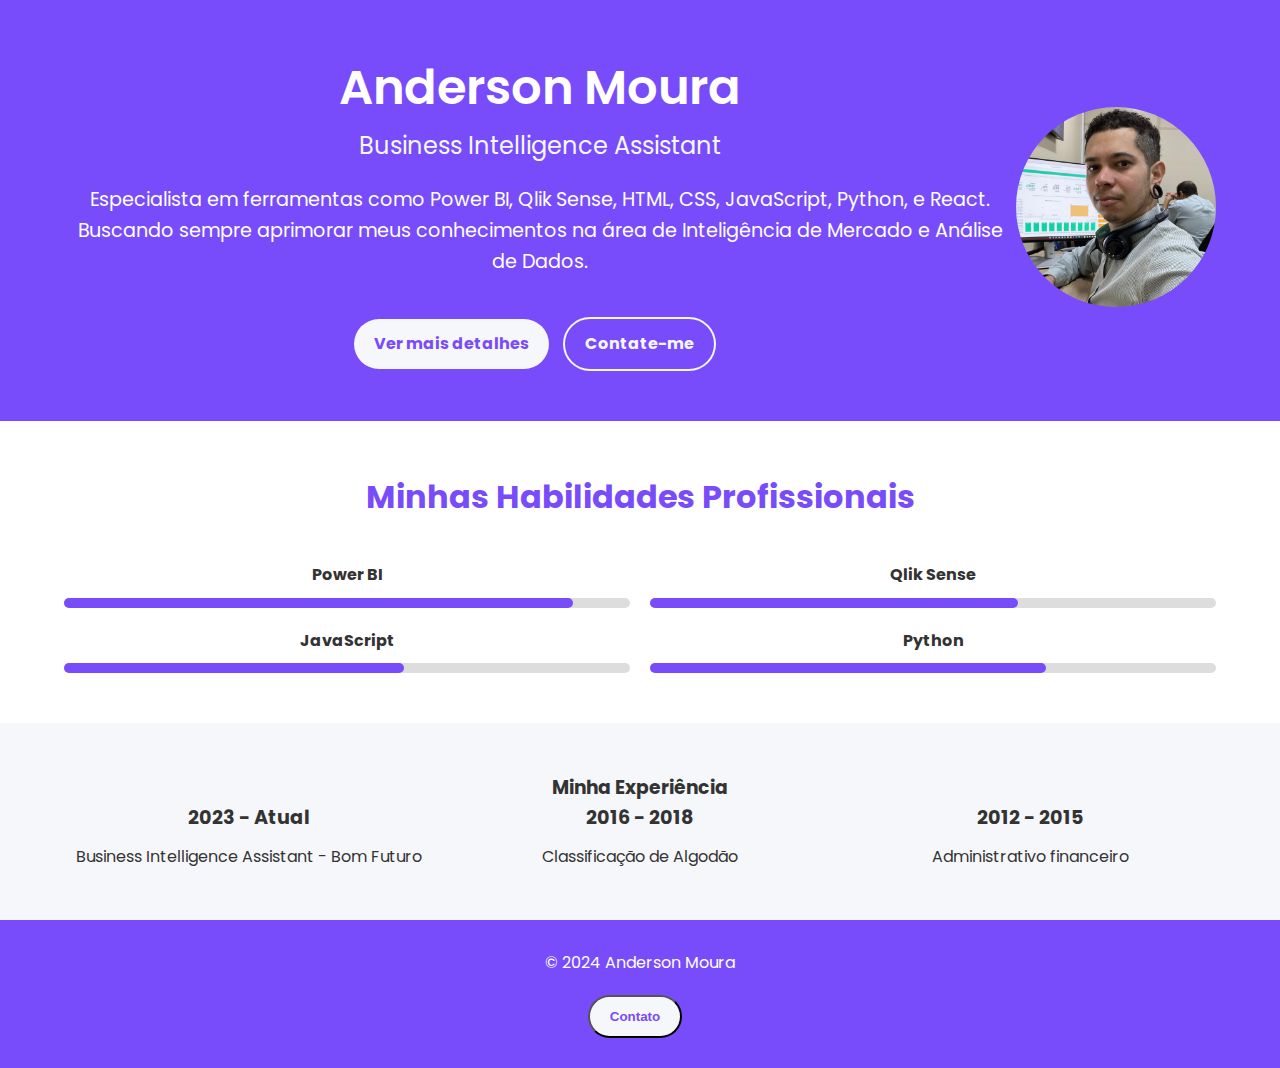
==== index.html @ acfe2e6c "Add files via upload" ====
<!DOCTYPE html>
<html lang="pt-br">

<head>
    <meta charset="UTF-8">
    <meta name="viewport" content="width=device-width, initial-scale=1.0">
    <title>Portfólio Anderson Moura</title>
    <link rel="stylesheet" href="styles.css">
    <link href="https://fonts.googleapis.com/css2?family=Poppins:wght@300;400;600&display=swap" rel="stylesheet">
</head>

<body>
    <header class="header">
        <div class="container header-content">
            <div class="intro">
                <h1>Anderson Moura</h1>
                <h2>Business Intelligence Assistant</h2>
                <p>Especialista em ferramentas como Power BI, Qlik Sense, HTML, CSS, JavaScript, Python, e React. Buscando sempre aprimorar meus conhecimentos na área de Inteligência de Mercado e Análise de Dados.</p>
                <a href="details.html" class="btn primary-btn">Ver mais detalhes</a>
                <a href="https://wa.me/5565999503724" class="btn secondary-btn">Contate-me</a>
            </div>
            <div class="profile-pic">
                <img src="profile-picture.jpg" alt="Anderson Moura">
            </div>
        </div>
    </header>

    <section class="skills">
        <div class="container">
            <h3>Minhas Habilidades Profissionais</h3>
            <div class="skills-wrapper">
                <div class="skill">
                    <h4>Power BI</h4>
                    <div class="progress-bar">
                        <div class="progress" style="width: 90%;"></div>
                    </div>
                </div>
                <div class="skill">
                    <h4>Qlik Sense</h4>
                    <div class="progress-bar">
                        <div class="progress" style="width: 65%;"></div>
                    </div>
                </div>
                <div class="skill">
                    <h4>JavaScript</h4>
                    <div class="progress-bar">
                        <div class="progress" style="width: 60%;"></div>
                    </div>
                </div>
                <div class="skill">
                    <h4>Python</h4>
                    <div class="progress-bar">
                        <div class="progress" style="width: 70%;"></div>
                    </div>
                </div>
            </div>
        </div>
    </section>

    <section class="experience">
        <div class="container">
            <h3>Minha Experiência</h3>
            <div class="timeline">
                <div class="timeline-item">
                    <h4>2023 - Atual</h4>
                    <p>Business Intelligence Assistant - Bom Futuro</p>
                </div>
                <div class="timeline-item">
                    <h4>2016 - 2018</h4>
                    <p>Classificação de Algodão</p>
                </div>
                <div class="timeline-item">
                    <h4>2012 - 2015</h4>
                    <p>Administrativo financeiro</p>
                </div>
            </div>
        </div>
    </section>

    <footer>
        <div class="container">
            <p>&copy; 2024 Anderson Moura</p>
            <button id="contactButton" class="btn primary-btn">Contato</button>
        </div>
    </footer>

    <!-- Modal de Contato -->
    <div id="contactModal" class="modal">
        <div class="modal-content">
            <span class="close">&times;</span>
            <h3>Contato</h3>
            <p>Email: andersonmoura.bi@icloud.com</p>
            <p>Telefone: (65) 99950-3724</p>
            <a href="https://wa.me/5565999503724" target="_blank" class="whatsapp-link">Entre em contato pelo WhatsApp</a>
        </div>
    </div>

    <script src="script.js"></script>
</body>

</html>
---- styles.css ----
* {
    margin: 0;
    padding: 0;
    box-sizing: border-box;
}

body {
    font-family: 'Poppins', sans-serif;
    background-color: #f6f7fb;
    color: #333;
    line-height: 1.6;
}

.container {
    width: 90%;
    margin: 0 auto;
    max-width: 1200px;
    height: 100%; /* Ajustando para 100% da altura */
}
.container_{
    border: dashed;
    border-color: #784cfb;
    border-width: 0.5px;
    border-radius: 20px;
    padding: 20px;
    box-sizing: border-box;
}
.header {
    background-color: #784cfb;
    color: #fff;
    padding: 50px 0;
    text-align: center;
}

.header-content {
    display: flex;
    justify-content: space-between;
    align-items: center;
}

.intro {
    flex: 1;
}

.intro h1 {
    font-size: 3em;
    font-weight: 600;
}

.intro h2 {
    font-size: 1.5em;
    font-weight: 400;
    color: #f6f7fb;
}

.intro p {
    margin: 20px 0;
    font-size: 1.2em;
}

.section {
    /* border: 1px dashed #784cfb; Alterando a cor da borda para a mesma do cabeçalho */
    padding: 30px; /* Padding aumentado para melhor visibilidade das bordas */
    margin-bottom: 20px; /* Espaçamento entre as seções */
    border-radius: 20px; Bordas arredondadas
    text-align: justify; /* Justificando o texto */
}

.highlight {
    font-weight: bold;
    color: #ffc60b; /* Cor para enfatizar palavras */
}

.btn {
    padding: 12px 20px;
    border-radius: 30px;
    text-decoration: none;
    font-weight: bold;
    display: inline-block;
    margin-right: 10px;
    margin-top: 20px;
}

.primary-btn {
    background-color: #f6f7fb;
    color: #784cfb;
}

.secondary-btn {
    background-color: transparent;
    border: 2px solid #f6f7fb;
    color: #f6f7fb;
}

.primary-btn:hover {
    background-color: #ddd;
}

.secondary-btn:hover {
    background-color: #784cfb;
    color: #f6f7fb;
    border-color: #f6f7fb;
}

.profile-pic img {
    border-radius: 50%;
    max-width: 200px;
    background-color: #f7f7f7;
}

.skills {
    background-color: #fff;
    padding: 50px 0;
    text-align: center;
}

.skills h3 {
    font-size: 2em;
    color: #784cfb;
    margin-bottom: 40px;
}

.skills-wrapper {
    display: grid;
    grid-template-columns: repeat(2, 1fr);
    gap: 20px;
}

.skill h4 {
    margin-bottom: 10px;
}

.progress-bar {
    background-color: #ddd;
    height: 10px;
    border-radius: 5px;
}

.progress {
    height: 100%;
    background-color: #784cfb;
    border-radius: 5px;
}

.experience {
    background-color: #f6f7fb;
    padding: 50px 0;
    text-align: center;
}

.timeline {
    display: grid;
    grid-template-columns: repeat(3, 1fr);
    gap: 20px;
}

.timeline-item h4 {
    font-size: 1.2em;
    margin-bottom: 10px;
}

footer {
    background-color: #784cfb;
    color: #fff;
    padding: 30px 0;
    text-align: center;
}

.back-to-top {
    display: block;
    margin: 20px auto;
    padding: 12px 20px;
    background-color: #007bff;
    color: #fff;
    border: none;
    border-radius: 5px;
    cursor: pointer;
    text-align: center;
}

.back-to-top:hover {
    background-color: #0056b3;
}

/* Modal styles */
.modal {
    display: none;
    position: fixed;
    z-index: 1;
    left: 0;
    top: 0;
    width: 100%;
    height: 100%;
    background-color: rgba(0, 0, 0, 0.5);
}

.modal-content {
    background-color: #fff;
    margin: 15% auto;
    padding: 20px;
    border-radius: 10px;
    width: 80%;
    max-width: 500px;
}

.close {
    color: #aaa;
    float: right;
    font-size: 28px;
    font-weight: bold;
}

.close:hover {
    color: #000;
}

.whatsapp-link {
    display: inline-block;
    margin-top: 15px;
    padding: 10px;
    background-color: #25d366;
    color: white;
    text-decoration: none;
    border-radius: 5px;
}

.whatsapp-link:hover {
    background-color: #1da853;
}

body::-webkit-scrollbar {
    width: 12px;               /* width of the entire scrollbar */
  }
  
  body::-webkit-scrollbar-track {
    background: #FFF;        /* color of the tracking area */
  }
  
  body::-webkit-scrollbar-thumb {
    background-color: #784cfb;    /* color of the scroll thumb */
    border-radius: 20px;       /* roundness of the scroll thumb */
    border: 3px solid rgb(255, 255, 255);  /* creates padding around scroll thumb */
  }
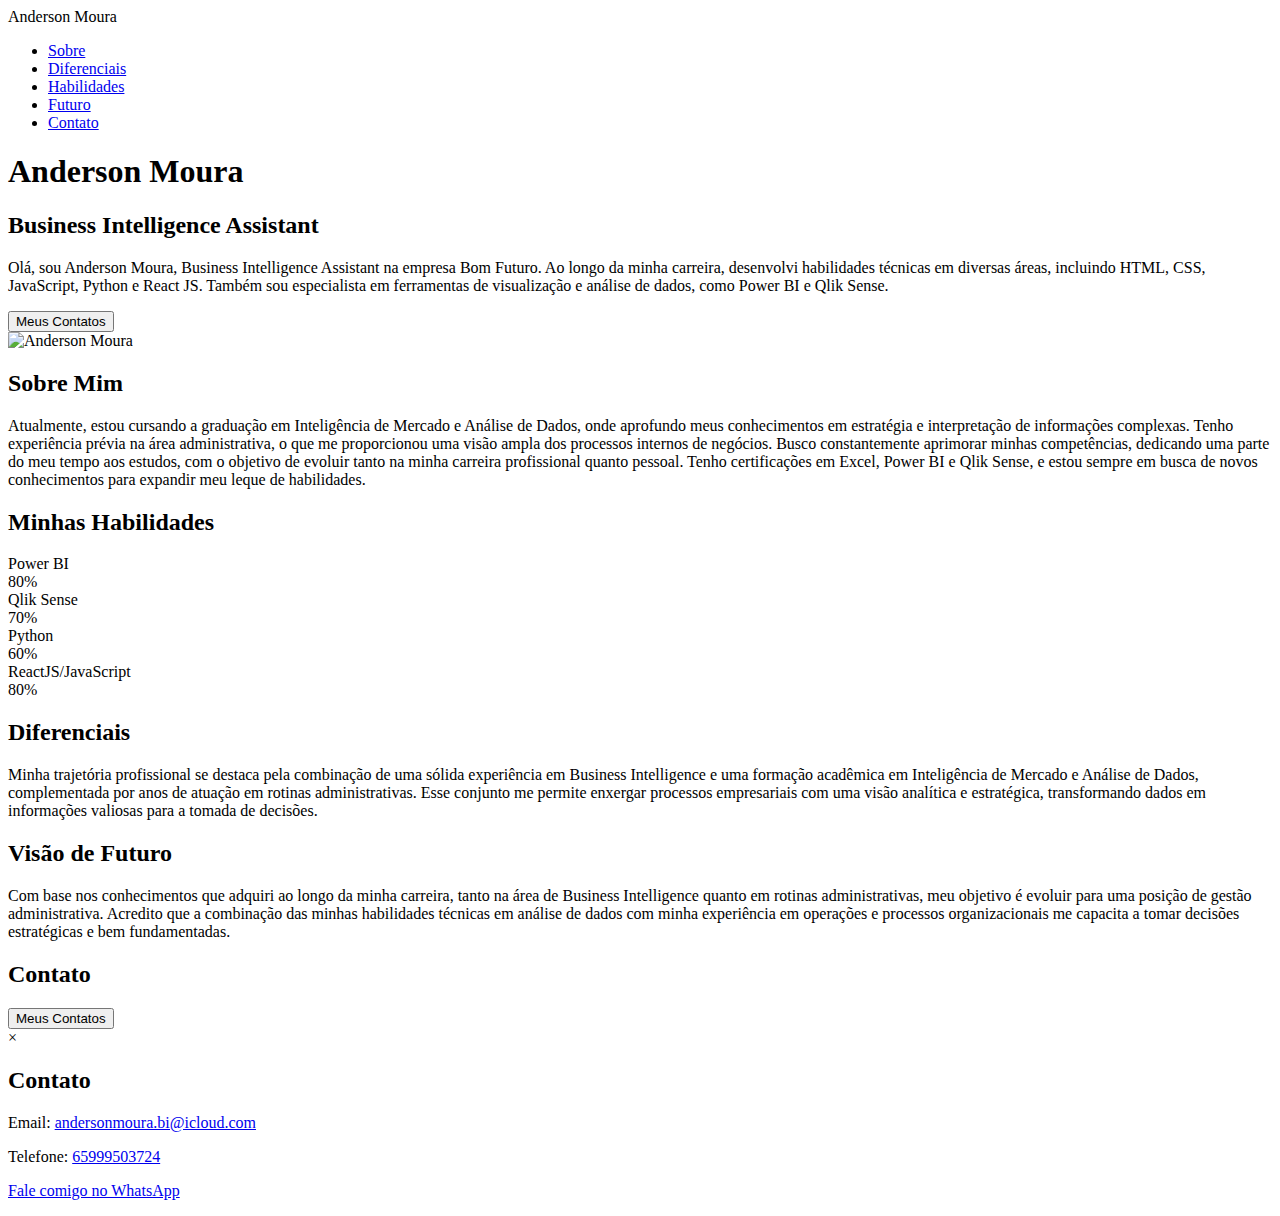
==== commit 7e8a9f26: "Update index.html" ====
--- a/index.html
+++ b/index.html
@@ -1,101 +1,107 @@
 <!DOCTYPE html>
 <html lang="pt-br">
-
 <head>
     <meta charset="UTF-8">
     <meta name="viewport" content="width=device-width, initial-scale=1.0">
-    <title>Portfólio Anderson Moura</title>
-    <link rel="stylesheet" href="styles.css">
-    <link href="https://fonts.googleapis.com/css2?family=Poppins:wght@300;400;600&display=swap" rel="stylesheet">
+    <title>Portfólio - Anderson Moura</title>
+    <link rel="stylesheet" href="style.css">
 </head>
-
 <body>
-    <header class="header">
-        <div class="container header-content">
-            <div class="intro">
-                <h1>Anderson Moura</h1>
-                <h2>Business Intelligence Assistant</h2>
-                <p>Especialista em ferramentas como Power BI, Qlik Sense, HTML, CSS, JavaScript, Python, e React. Buscando sempre aprimorar meus conhecimentos na área de Inteligência de Mercado e Análise de Dados.</p>
-                <a href="details.html" class="btn primary-btn">Ver mais detalhes</a>
-                <a href="https://wa.me/5565999503724" class="btn secondary-btn">Contate-me</a>
-            </div>
-            <div class="profile-pic">
-                <img src="profile-picture.jpg" alt="Anderson Moura">
-            </div>
-        </div>
+    <header>
+        <nav>
+            <div class="logo">Anderson Moura</div>
+            <ul>
+                <li><a href="#sobre">Sobre</a></li>
+                <li><a href="#diferenciais">Diferenciais</a></li>
+                <li><a href="#habilidades">Habilidades</a></li>
+                <li><a href="#futuro">Futuro</a></li>
+                <li class="contato"><a href="#contato">Contato</a></li>
+            </ul>
+        </nav>
     </header>
 
-    <section class="skills">
-        <div class="container">
-            <h3>Minhas Habilidades Profissionais</h3>
-            <div class="skills-wrapper">
-                <div class="skill">
-                    <h4>Power BI</h4>
-                    <div class="progress-bar">
-                        <div class="progress" style="width: 90%;"></div>
-                    </div>
-                </div>
-                <div class="skill">
-                    <h4>Qlik Sense</h4>
-                    <div class="progress-bar">
-                        <div class="progress" style="width: 65%;"></div>
-                    </div>
-                </div>
-                <div class="skill">
-                    <h4>JavaScript</h4>
-                    <div class="progress-bar">
-                        <div class="progress" style="width: 60%;"></div>
-                    </div>
-                </div>
-                <div class="skill">
-                    <h4>Python</h4>
-                    <div class="progress-bar">
-                        <div class="progress" style="width: 70%;"></div>
-                    </div>
-                </div>
+    <section id="hero">
+        <div class="hero-content">
+            <h1>Anderson Moura</h1>
+            <h2>Business Intelligence Assistant</h2>
+            <p>Olá, sou Anderson Moura, Business Intelligence Assistant na empresa Bom Futuro. Ao longo da minha carreira,
+            desenvolvi habilidades técnicas em diversas áreas, incluindo HTML, CSS, JavaScript, Python e React JS.
+            Também sou especialista em ferramentas de visualização e análise de dados, como Power BI e Qlik Sense.</p>
+            <button id="btnModal">Meus Contatos</button>
+        </div>
+        <div class="hero-image">
+            <img src="prof.png" alt="Anderson Moura">
+        </div>
+    </section>
+
+    <section id="sobre" class="section">
+        <h2>Sobre Mim</h2>
+        <p>Atualmente, estou cursando a graduação em Inteligência de Mercado e Análise de Dados,
+        onde aprofundo meus conhecimentos em estratégia e interpretação de informações complexas.
+        Tenho experiência prévia na área administrativa, o que me proporcionou uma visão ampla dos processos internos de negócios.
+        Busco constantemente aprimorar minhas competências, dedicando uma parte do meu tempo aos estudos,
+        com o objetivo de evoluir tanto na minha carreira profissional quanto pessoal. Tenho certificações em Excel, Power BI e Qlik Sense,
+        e estou sempre em busca de novos conhecimentos para expandir meu leque de habilidades.
+        </p>
+    </section>
+
+    <!-- Seção de Habilidades -->
+    <section id="habilidades" class="section dark-section">
+        <h2>Minhas Habilidades</h2>
+
+        <div class="skill-container">
+            <label for="powerbi">Power BI</label>
+            <div class="skill-bar">
+                <div id="powerbi" class="progress" style="width: 80%;">80%</div>
+            </div>
+
+            <label for="qliksense">Qlik Sense</label>
+            <div class="skill-bar">
+                <div id="qliksense" class="progress" style="width: 70%;">70%</div>
+            </div>
+
+            <label for="python">Python</label>
+            <div class="skill-bar">
+                <div id="python" class="progress" style="width: 60%;">60%</div>
+            </div>
+
+            <label for="reactjs">ReactJS/JavaScript</label>
+            <div class="skill-bar">
+                <div id="reactjs" class="progress" style="width: 80%;">80%</div>
             </div>
         </div>
     </section>
 
-    <section class="experience">
-        <div class="container">
-            <h3>Minha Experiência</h3>
-            <div class="timeline">
-                <div class="timeline-item">
-                    <h4>2023 - Atual</h4>
-                    <p>Business Intelligence Assistant - Bom Futuro</p>
-                </div>
-                <div class="timeline-item">
-                    <h4>2016 - 2018</h4>
-                    <p>Classificação de Algodão</p>
-                </div>
-                <div class="timeline-item">
-                    <h4>2012 - 2015</h4>
-                    <p>Administrativo financeiro</p>
-                </div>
-            </div>
-        </div>
+    <section id="diferenciais" class="section">
+        <h2>Diferenciais</h2>
+        <p>Minha trajetória profissional se destaca pela combinação de uma sólida experiência em Business Intelligence e
+            uma formação acadêmica em Inteligência de Mercado e Análise de Dados, complementada por anos de atuação em rotinas administrativas.
+            Esse conjunto me permite enxergar processos empresariais com uma visão analítica e estratégica, transformando dados em informações valiosas para a tomada de decisões.
+        </p>
     </section>
 
-    <footer>
-        <div class="container">
-            <p>&copy; 2024 Anderson Moura</p>
-            <button id="contactButton" class="btn primary-btn">Contato</button>
-        </div>
+    <section id="futuro" class="section">
+        <h2>Visão de Futuro</h2>
+        <p>Com base nos conhecimentos que adquiri ao longo da minha carreira, tanto na área de Business Intelligence quanto em rotinas
+            administrativas, meu objetivo é evoluir para uma posição de gestão administrativa. Acredito que a combinação das minhas habilidades técnicas em análise de dados com minha experiência em operações e processos organizacionais me capacita a tomar decisões estratégicas e bem fundamentadas.
+        </p>
+    </section>
+
+    <footer id="contato" class="footer">
+        <h2>Contato</h2>
+        <button id="btnModal">Meus Contatos</button>
     </footer>
 
-    <!-- Modal de Contato -->
-    <div id="contactModal" class="modal">
+    <div id="modalContato" class="modal">
         <div class="modal-content">
             <span class="close">&times;</span>
-            <h3>Contato</h3>
-            <p>Email: andersonmoura.bi@icloud.com</p>
-            <p>Telefone: (65) 99950-3724</p>
-            <a href="https://wa.me/5565999503724" target="_blank" class="whatsapp-link">Entre em contato pelo WhatsApp</a>
+            <h2>Contato</h2>
+            <p>Email: <a href="mailto:andersonmoura.bi@icloud.com">andersonmoura.bi@icloud.com</a></p>
+            <p>Telefone: <a href="tel:+5565999503724">65999503724</a></p>
+            <p><a href="https://wa.me/5565999503724" target="_blank">Fale comigo no WhatsApp</a></p>
         </div>
     </div>
 
     <script src="script.js"></script>
 </body>
-
 </html>
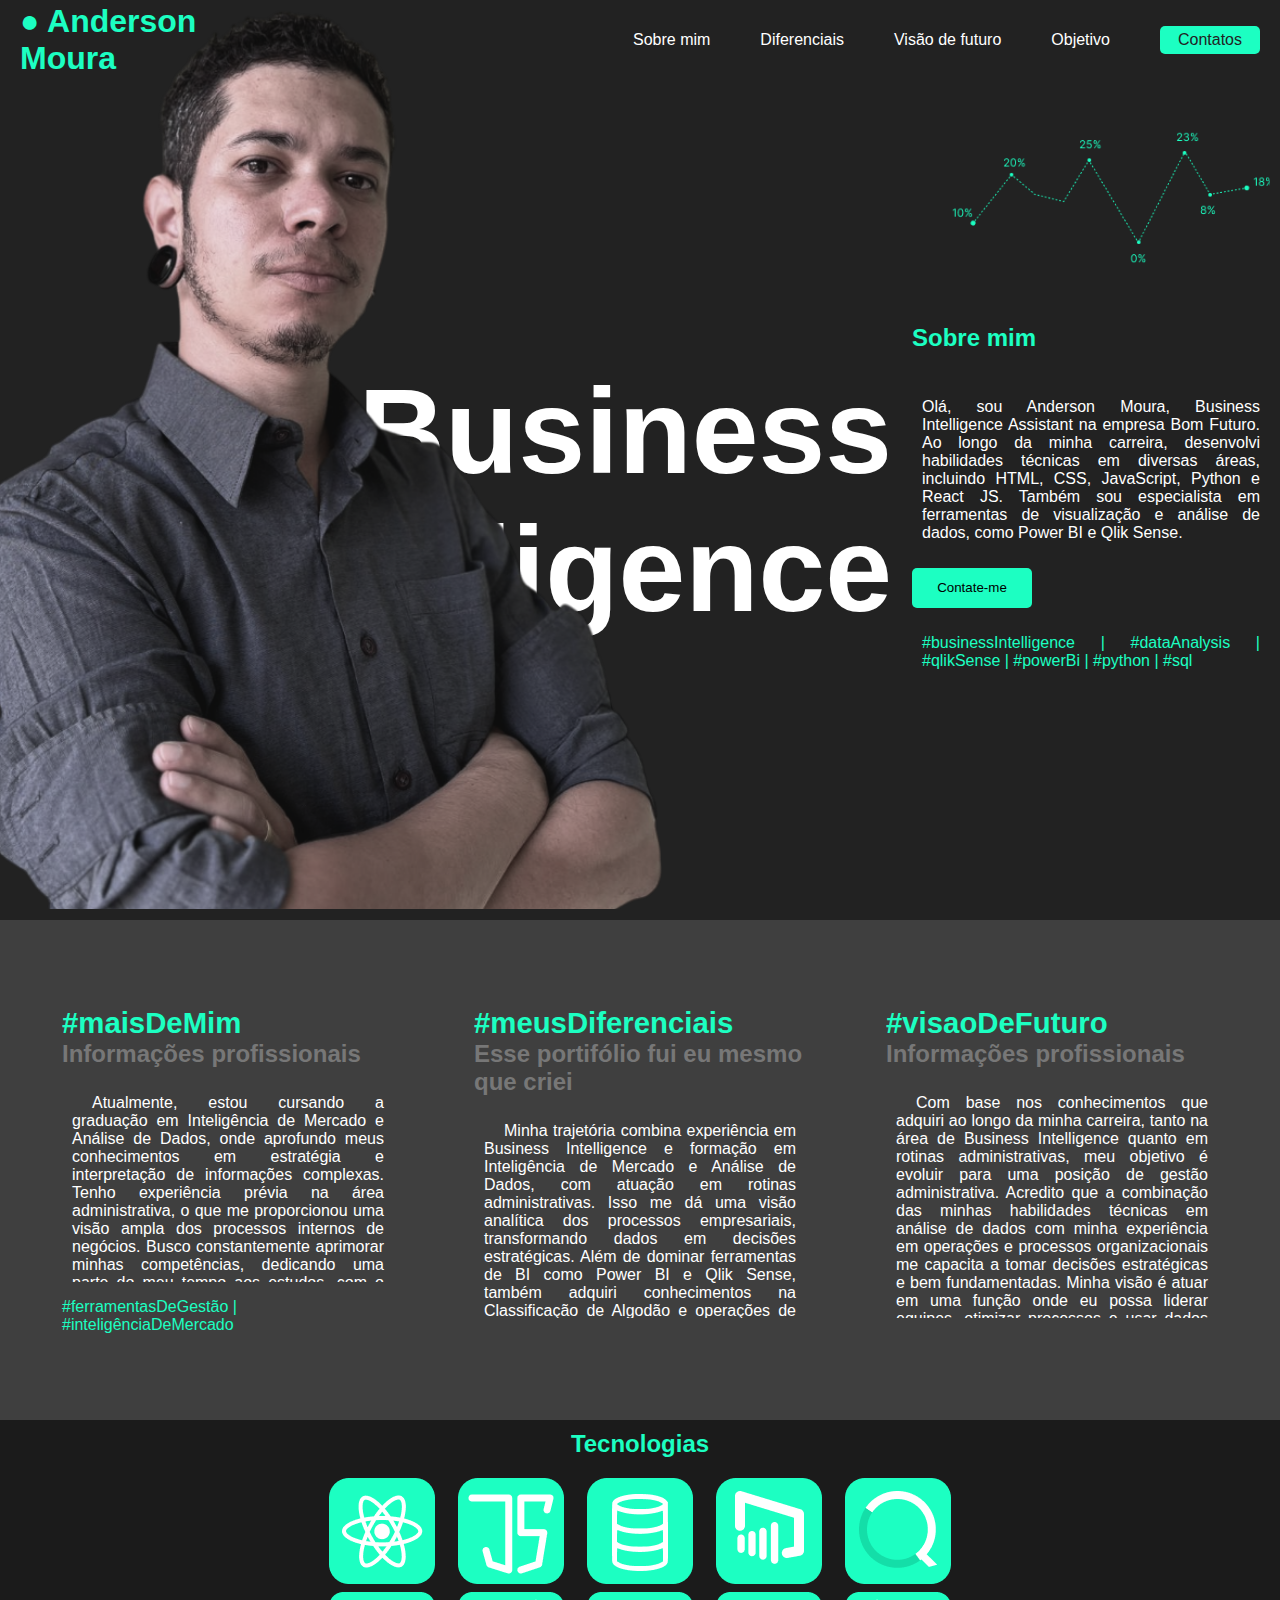
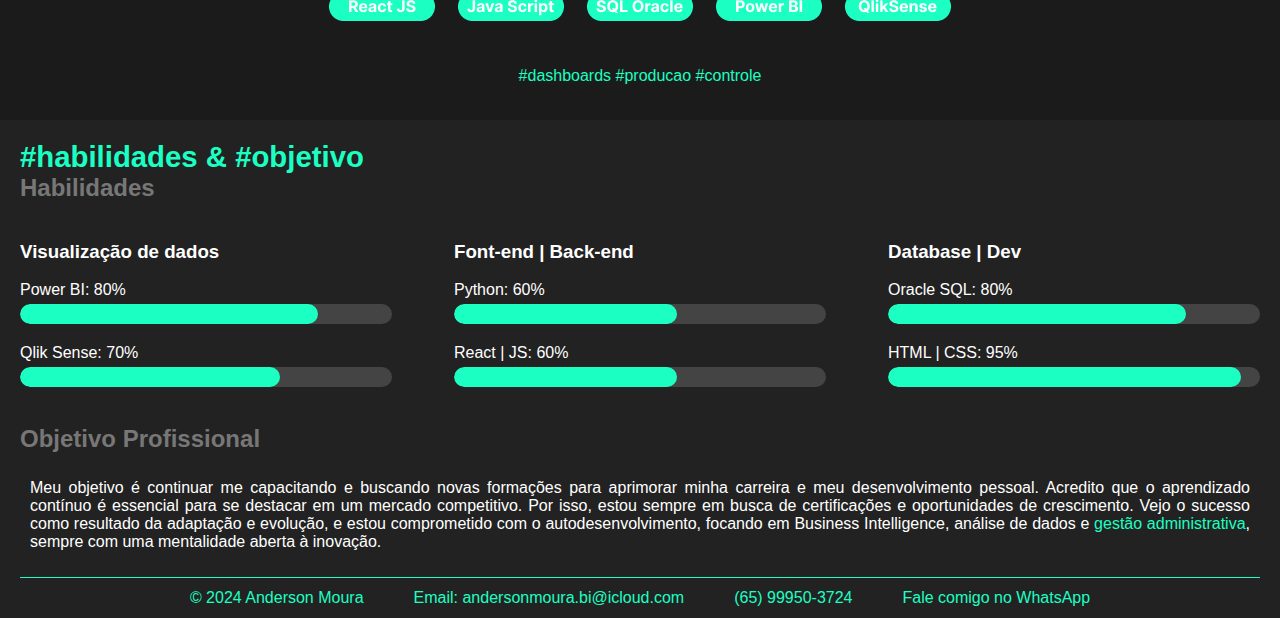
==== commit ccd554ac: "Add files via upload" ====
--- a/index.html
+++ b/index.html
@@ -3,105 +3,154 @@
 <head>
     <meta charset="UTF-8">
     <meta name="viewport" content="width=device-width, initial-scale=1.0">
-    <title>Portfólio - Anderson Moura</title>
+    <title>Anderson Moura - Portifólio</title>
     <link rel="stylesheet" href="style.css">
 </head>
 <body>
-    <header>
-        <nav>
-            <div class="logo">Anderson Moura</div>
-            <ul>
-                <li><a href="#sobre">Sobre</a></li>
-                <li><a href="#diferenciais">Diferenciais</a></li>
-                <li><a href="#habilidades">Habilidades</a></li>
-                <li><a href="#futuro">Futuro</a></li>
-                <li class="contato"><a href="#contato">Contato</a></li>
-            </ul>
-        </nav>
-    </header>
+    <article><!--Aqui vai ser o corpo de toda minha página-->
+        <aside id="incio">
+            <header>
+                <h1>● Anderson Moura</h1>
+                <nav>
+                <a href="#sobremim">Sobre mim</a><a href="#diferenciais">Diferenciais</a><a href="#futuro">Visão de futuro</a><a href="#objetivo">Objetivo</a>
+                <a href="#whats" style="background-color: #1cffc2; padding: 5px; box-sizing: border-box; width: 100px; text-align: center; border-radius: 5px; color: #222;">Contatos</a>
+                </nav>
+            </header>
+            <section>
+                <div class="picture">
+                    <h1>Business Intelligence</h1>
+                    <img src="Anderson.png" alt="Anderson Moura"/>
+                </div>
+                <div class="about">
+                    <h2>Sobre mim</h2>
+                    <p>Olá, sou Anderson Moura, Business Intelligence Assistant na empresa Bom Futuro.
+                    Ao longo da minha carreira, desenvolvi habilidades técnicas em diversas áreas, incluindo HTML, CSS, JavaScript, Python e React JS.
+                    Também sou especialista em ferramentas de visualização e análise de dados, como Power BI e Qlik Sense.</p>
+                    <a href="#whats"><button id="contato">Contate-me</button></a>
+                    <p class="hashtag">#businessIntelligence | #dataAnalysis | #qlikSense | #powerBi | #python | #sql</p>
+                </div>
+            </section>
+        </aside>
+        <aside id="meio">
+            <section id="sobremim">
+                <h1>#maisDeMim</h1>
+                <h2>Informações profissionais</h2>
+                <p>Atualmente, estou cursando a graduação em Inteligência de Mercado e Análise de Dados,
+                    onde aprofundo meus conhecimentos em estratégia e interpretação de informações complexas.
+                    Tenho experiência prévia na área administrativa, o que me proporcionou uma visão ampla
+                    dos processos internos de negócios. Busco constantemente aprimorar minhas competências,
+                    dedicando uma parte do meu tempo aos estudos, com o objetivo de evoluir tanto na minha
+                    carreira profissional quanto pessoal. Tenho certificações em Excel, Power BI e Qlik Sense,
+                    e estou sempre em busca de novos conhecimentos para expandir meu leque de habilidades.
+                    Com 34 anos, meu foco é contribuir para o sucesso das empresas em que atuo,
+                    utilizando dados e inteligência de mercado para embasar decisões estratégicas e
+                    promover o crescimento sustentável.</p>
+                    <span>#ferramentasDeGestão | #inteligênciaDeMercado</span>
 
-    <section id="hero">
-        <div class="hero-content">
-            <h1>Anderson Moura</h1>
-            <h2>Business Intelligence Assistant</h2>
-            <p>Olá, sou Anderson Moura, Business Intelligence Assistant na empresa Bom Futuro. Ao longo da minha carreira,
-            desenvolvi habilidades técnicas em diversas áreas, incluindo HTML, CSS, JavaScript, Python e React JS.
-            Também sou especialista em ferramentas de visualização e análise de dados, como Power BI e Qlik Sense.</p>
-            <button id="btnModal">Meus Contatos</button>
-        </div>
-        <div class="hero-image">
-            <img src="prof.png" alt="Anderson Moura">
-        </div>
-    </section>
-
-    <section id="sobre" class="section">
-        <h2>Sobre Mim</h2>
-        <p>Atualmente, estou cursando a graduação em Inteligência de Mercado e Análise de Dados,
-        onde aprofundo meus conhecimentos em estratégia e interpretação de informações complexas.
-        Tenho experiência prévia na área administrativa, o que me proporcionou uma visão ampla dos processos internos de negócios.
-        Busco constantemente aprimorar minhas competências, dedicando uma parte do meu tempo aos estudos,
-        com o objetivo de evoluir tanto na minha carreira profissional quanto pessoal. Tenho certificações em Excel, Power BI e Qlik Sense,
-        e estou sempre em busca de novos conhecimentos para expandir meu leque de habilidades.
-        </p>
-    </section>
-
-    <!-- Seção de Habilidades -->
-    <section id="habilidades" class="section dark-section">
-        <h2>Minhas Habilidades</h2>
-
-        <div class="skill-container">
-            <label for="powerbi">Power BI</label>
-            <div class="skill-bar">
-                <div id="powerbi" class="progress" style="width: 80%;">80%</div>
+            </section>
+            <section id="diferenciais">
+                <h1>#meusDiferenciais</h1>
+                <h2>Esse portifólio fui eu mesmo que criei</h2>
+                <p>Minha trajetória combina experiência em Business Intelligence e formação em
+                    Inteligência de Mercado e Análise de Dados, com atuação em rotinas administrativas.
+                    Isso me dá uma visão analítica dos processos empresariais, transformando dados em
+                    decisões estratégicas. Além de dominar ferramentas de BI como Power BI e Qlik Sense,
+                    também adquiri conhecimentos na Classificação de Algodão e operações de Algodoeira,
+                    o que me capacita a lidar com grandes volumes de dados, focando sempre na eficiência.
+                    Minha vivência administrativa fortalece minha habilidade de otimizar recursos e
+                    resolver desafios em diversos setores.</p>
+            </section>
+            <section id="futuro">
+                <h1>#visaoDeFuturo</h1>
+                <h2>Informações profissionais</h2>
+                <p>Com base nos conhecimentos que adquiri ao longo da minha carreira,
+                    tanto na área de Business Intelligence quanto em rotinas administrativas,
+                    meu objetivo é evoluir para uma posição de gestão administrativa.
+                    Acredito que a combinação das minhas habilidades técnicas em análise
+                    de dados com minha experiência em operações e processos organizacionais me
+                    capacita a tomar decisões estratégicas e bem fundamentadas.
+                    Minha visão é atuar em uma função onde eu possa liderar equipes,
+                    otimizar processos e usar dados para apoiar o crescimento e a eficiência da empresa.
+                    Acredito que a gestão eficaz deve ser apoiada por informações precisas e insights
+                    analíticos, permitindo uma visão holística do negócio, desde a operação até a alta gestão.
+                    No futuro, desejo aplicar minhas habilidades para criar ambientes corporativos
+                    mais dinâmicos e baseados em dados, onde a inovação e a eficiência caminhem juntas.
+                    Além disso, busco estar sempre aprimorando minhas capacidades, tanto técnicas quanto
+                    em liderança, para me tornar um gestor capaz de transformar desafios em oportunidades
+                    de crescimento.</p>
+            </section>
+        </aside>
+        <aside id="icones">
+            <h2>Tecnologias</h2>
+            <img src="icons.png" alt="ferramentas" />
+            <p>#dashboards #producao #controle</p>
+        </aside>
+        <aside id="fim" style="height: 300px;">
+            <h1>#habilidades & #objetivo</h1>
+            <h2>Habilidades</h2>
+            <div class="container">
+                <div class="group">
+                    <h3>Visualização de dados</h3>
+                    <div class="skill">
+                        <label>Power BI: 80%</label>
+                        <div class="progress-bar">
+                            <div class="progress" style="width: 80%;"></div>
+                        </div>
+                    </div>
+                    <div class="skill">
+                        <label>Qlik Sense: 70%</label>
+                        <div class="progress-bar">
+                            <div class="progress" style="width: 70%;"></div>
+                        </div>
+                    </div>
+                </div>
+        
+                <div class="group">
+                    <h3>Font-end | Back-end</h3>
+                    <div class="skill">
+                        <label>Python: 60%</label>
+                        <div class="progress-bar">
+                            <div class="progress" style="width: 60%;"></div>
+                        </div>
+                    </div>
+                    <div class="skill">
+                        <label>React | JS: 60%</label>
+                        <div class="progress-bar">
+                            <div class="progress" style="width: 60%;"></div>
+                        </div>
+                    </div>
+                </div>
+        
+                <div class="group">
+                    <h3>Database | Dev</h3>
+                    <div class="skill">
+                        <label>Oracle SQL: 80%</label>
+                        <div class="progress-bar">
+                            <div class="progress" style="width: 80%;"></div>
+                        </div>
+                    </div>
+                    <div class="skill">
+                        <label>HTML | CSS: 95%</label>
+                        <div class="progress-bar">
+                            <div class="progress" style="width: 95%;"></div>
+                        </div>
+                    </div>
+                </div>
             </div>
-
-            <label for="qliksense">Qlik Sense</label>
-            <div class="skill-bar">
-                <div id="qliksense" class="progress" style="width: 70%;">70%</div>
-            </div>
-
-            <label for="python">Python</label>
-            <div class="skill-bar">
-                <div id="python" class="progress" style="width: 60%;">60%</div>
-            </div>
-
-            <label for="reactjs">ReactJS/JavaScript</label>
-            <div class="skill-bar">
-                <div id="reactjs" class="progress" style="width: 80%;">80%</div>
-            </div>
-        </div>
-    </section>
-
-    <section id="diferenciais" class="section">
-        <h2>Diferenciais</h2>
-        <p>Minha trajetória profissional se destaca pela combinação de uma sólida experiência em Business Intelligence e
-            uma formação acadêmica em Inteligência de Mercado e Análise de Dados, complementada por anos de atuação em rotinas administrativas.
-            Esse conjunto me permite enxergar processos empresariais com uma visão analítica e estratégica, transformando dados em informações valiosas para a tomada de decisões.
-        </p>
-    </section>
-
-    <section id="futuro" class="section">
-        <h2>Visão de Futuro</h2>
-        <p>Com base nos conhecimentos que adquiri ao longo da minha carreira, tanto na área de Business Intelligence quanto em rotinas
-            administrativas, meu objetivo é evoluir para uma posição de gestão administrativa. Acredito que a combinação das minhas habilidades técnicas em análise de dados com minha experiência em operações e processos organizacionais me capacita a tomar decisões estratégicas e bem fundamentadas.
-        </p>
-    </section>
-
-    <footer id="contato" class="footer">
-        <h2>Contato</h2>
-        <button id="btnModal">Meus Contatos</button>
-    </footer>
-
-    <div id="modalContato" class="modal">
-        <div class="modal-content">
-            <span class="close">&times;</span>
-            <h2>Contato</h2>
-            <p>Email: <a href="mailto:andersonmoura.bi@icloud.com">andersonmoura.bi@icloud.com</a></p>
-            <p>Telefone: <a href="tel:+5565999503724">65999503724</a></p>
-            <p><a href="https://wa.me/5565999503724" target="_blank">Fale comigo no WhatsApp</a></p>
-        </div>
-    </div>
-
+            <br>
+            <h2>Objetivo Profissional</h2>
+            <p>Meu objetivo é continuar me capacitando e buscando novas formações para aprimorar minha
+                carreira e meu desenvolvimento pessoal. Acredito que o aprendizado
+                contínuo é essencial para se destacar em um mercado competitivo.
+                Por isso, estou sempre em busca de certificações e oportunidades de crescimento.
+                Vejo o sucesso como resultado da adaptação e evolução, e estou comprometido com o
+                autodesenvolvimento, focando em Business Intelligence, análise de dados e <span>gestão
+                administrativa</span>, sempre com uma mentalidade aberta à inovação.</p>
+            <footer>
+            <span>&copy; 2024 Anderson Moura</span><span>Email: <a href="mailto:andersonmoura.bi@icloud.com">andersonmoura.bi@icloud.com</a></span><span><a href="tel:+5565999503724">(65) 99950-3724</a></span><span id="whats"><a href="https://wa.me/5565999503724" target="_blank">Fale comigo no WhatsApp</a></span>
+            </footer>
+        </aside>
+    </article>
     <script src="script.js"></script>
 </body>
-</html>
+</html>--- a/style.css
+++ b/style.css
@@ -0,0 +1,348 @@
+html{ width: 100%; height: 100%;}
+body{
+    width: 100%;
+    height: 100%;
+    margin: 0px;
+    padding: 0px;
+    background-color: #222;
+    font-family: 'Segoe UI', Tahoma, Geneva, Verdana, sans-serif;
+    /* overflow: hidden; */
+}
+::-webkit-scrollbar{
+    width: 10px;
+}
+::-webkit-scrollbar-track{
+    background: #222;
+}
+::-webkit-scrollbar-thumb {
+    background: #222;
+    border-radius: 20px;
+    background-color: #1cffc2;
+}
+article{
+    width: 100%;
+    height: 100%;
+}
+aside{
+    width: 100%;
+    height: 920px; /* Basicamente da altura da tela */
+}
+aside#inicio{
+    background: #222;
+}
+aside#meio{
+    background: #3f3f3f;
+    height: 500px;
+}
+header{
+    width: 100%;
+    height: 80px;
+    /* background-color: #3f3f3f; */
+    display: flex;
+    flex-direction: row;
+    align-items: center;
+    justify-content: space-between;
+    column-gap: 30px;
+    padding-left: 20px;
+    padding-right: 20px;
+    box-sizing: border-box;
+}
+nav{
+    column-gap: 50px;
+    width: 80%;
+    text-align: right;
+    display: flex;
+    justify-content: right;
+}
+nav a{
+    color: #FFF;
+    text-decoration: none;
+    display: flex;
+    justify-content: center;
+    align-items: center;
+}
+@keyframes blink {
+    0% { color: #ff951c; }
+    50% { color: #1cffc2; }
+    75% { color: #1cffc2; }
+    100% { color: #ff951c; }
+}
+
+header h1 {
+    color: #1cffc2;
+    animation: blink 1s infinite;
+}
+
+
+section{
+    width: 100%;
+    height: calc(100% - 80px);
+    /* background-color:#b98585 ; */
+    display: flex;
+    flex-direction: row;
+    padding-left: 10px;
+    padding-right: 10px;
+    box-sizing: border-box;
+    column-gap: 20px;
+}
+div.picture{
+    width: 70%;
+    height: 100%;
+    display: flex;
+    justify-content: center;
+    align-items: center;
+    /* background-color: aliceblue; */
+    padding: 0px;
+}
+div.picture img{
+    position: absolute;
+    bottom: -9px;
+    height: 900px;
+    left: 0px;
+}
+
+div.about{
+    width: 30%;
+    height: 100%;
+    display: flex;
+    flex-direction: column;
+    justify-content: center;
+    align-items: start;
+    background-image: url(back.png);
+    background-size: 90%;
+    background-repeat: no-repeat;
+    background-position-y: top;
+    background-position-y: 50px;
+    background-position-x: 40px;
+    
+    /* background-color: aliceblue; */
+}
+.picture h1{
+    color: #FFF;
+    font-size: 90pt;
+    width: 800px;
+    text-align: right;
+    /* background-color: #1cffc2; */
+    margin: 0px;
+    margin-left: 200px;
+}
+.about h2{
+    text-align: left;
+    color: #1cffc2;
+    width: 100%;
+}
+.about p{
+    text-align: justify;
+    color: #FFF;
+}
+.about button{
+    width: 120px;
+    height: 40px;
+    border: 0px;
+    border-radius: 5px;
+    background-color: #1cffc2;
+    cursor: pointer;
+}
+.about button:hover{
+    transition: 0.5s;
+    background-color: #0fad83;
+    color: #FFF;
+}
+p.hashtag{
+    color: #1cffc2;
+}
+aside#meio{
+    display: flex;
+    flex: row;
+    padding: 20px;
+    box-sizing: border-box;
+    column-gap: 40px;
+    justify-content: center;
+    align-items: center;
+}
+aside#meio section{
+    width: 30%;
+    height: 80%;
+    /* background-color: #1cffc2; */
+    border-radius: 10px;
+    display: flex;
+    justify-content: center;
+    padding: 20px;
+}
+section#sobremim{
+    display: flex;
+    flex-direction: column;
+    align-items: start;
+    justify-content: flex-start;
+    height: 100%;
+
+}
+section#sobremim h1{
+    font-size: 22pt;
+    color: #1cffc2;
+    margin: 0px;
+}
+section#sobremim h2{
+    color: #777777;
+    margin: 0px;
+}
+section#sobremim p{
+    text-align: justify;
+    color: #FFF;
+    max-height: 300px;
+    overflow-y: scroll;
+    padding: 10px;
+    text-indent: 20px;
+}
+section#sobremim span{
+    color: #1cffc2;
+}
+/* -- outro section --*/
+
+section#diferenciais{
+    display: flex;
+    flex-direction: column;
+    justify-content:start;
+    height: 100%;
+
+}
+section#diferenciais h1{
+    font-size: 22pt;
+    color: #1cffc2;
+    margin: 0px;
+}
+section#diferenciais h2{
+    color: #777777;
+    margin: 0px;
+}
+section#diferenciais p{
+    text-align: justify;
+    color: #FFF;
+    max-height: 300px;
+    overflow-y: scroll;
+    padding: 10px;
+    text-indent: 20px;
+}
+
+/* -- outro section --*/
+
+section#futuro{
+    display: flex;
+    flex-direction: column;
+    align-items: start;
+    justify-content: flex-start;
+    height: 100%;
+
+}
+section#futuro h1{
+    font-size: 22pt;
+    color: #1cffc2;
+    margin: 0px;
+}
+section#futuro h2{
+    color: #777777;
+    margin: 0px;
+}
+section#futuro p{
+    text-align: justify;
+    color: #FFF;
+    max-height: 300px;
+    overflow-y: scroll;
+    padding: 10px;
+    text-indent: 20px;
+}
+aside#fim{
+    padding: 20px;
+    box-sizing: border-box;
+    background-color: #222222;
+}
+aside#fim h1{
+    font-size: 22pt;
+    color: #1cffc2;
+    margin: 0px;
+}
+aside#fim h2{
+    color: #777777;
+    margin: 0px;
+}
+.container {
+    display: flex;
+    justify-content: space-between;
+    margin-top: 20px;
+}
+
+.group {
+    width: 30%; /* Ajusta a largura para 3 grupos */
+}
+
+.skill {
+    margin-bottom: 20px;
+}
+
+label {
+    display: block;
+    color: #fff;
+    margin-bottom: 5px;
+}
+
+.progress-bar {
+    background-color: #444;
+    border-radius: 25px;
+    overflow: hidden;
+}
+
+.progress {
+    background-color: #1cffc2;
+    height: 20px;
+    border-radius: 25px;
+}
+h3{
+    color: #FFF;
+}
+p{
+    text-align: justify;
+    color: #FFF;
+    max-height: 300px;
+    overflow-y: scroll;
+    padding: 10px;
+}
+span{
+    color: #1cffc2;
+}
+footer{
+    width: 100%;
+    height: 40px;
+    border-top: solid 0.5px #1cffc2;
+    bottom: 0px;
+    display: flex;
+    color: #1cffc2;
+    justify-content: center;
+    align-items: center;
+    column-gap: 50px;
+}
+
+footer a {
+    color: #1cffc2;
+    text-decoration: none;
+}
+
+footer a:hover {
+    text-decoration: underline;
+}
+aside#icones{
+    height: 300px;
+    display: flex;
+    flex-direction: column;
+    align-items: center;
+    justify-content: center;
+    background-color: #1b1b1b;
+    row-gap: 20px;
+}
+aside#icones h2{
+    margin: 0px;
+    color:#1cffc2;
+}
+aside#icones p{
+    color: #1cffc2;
+    overflow: hidden;
+}